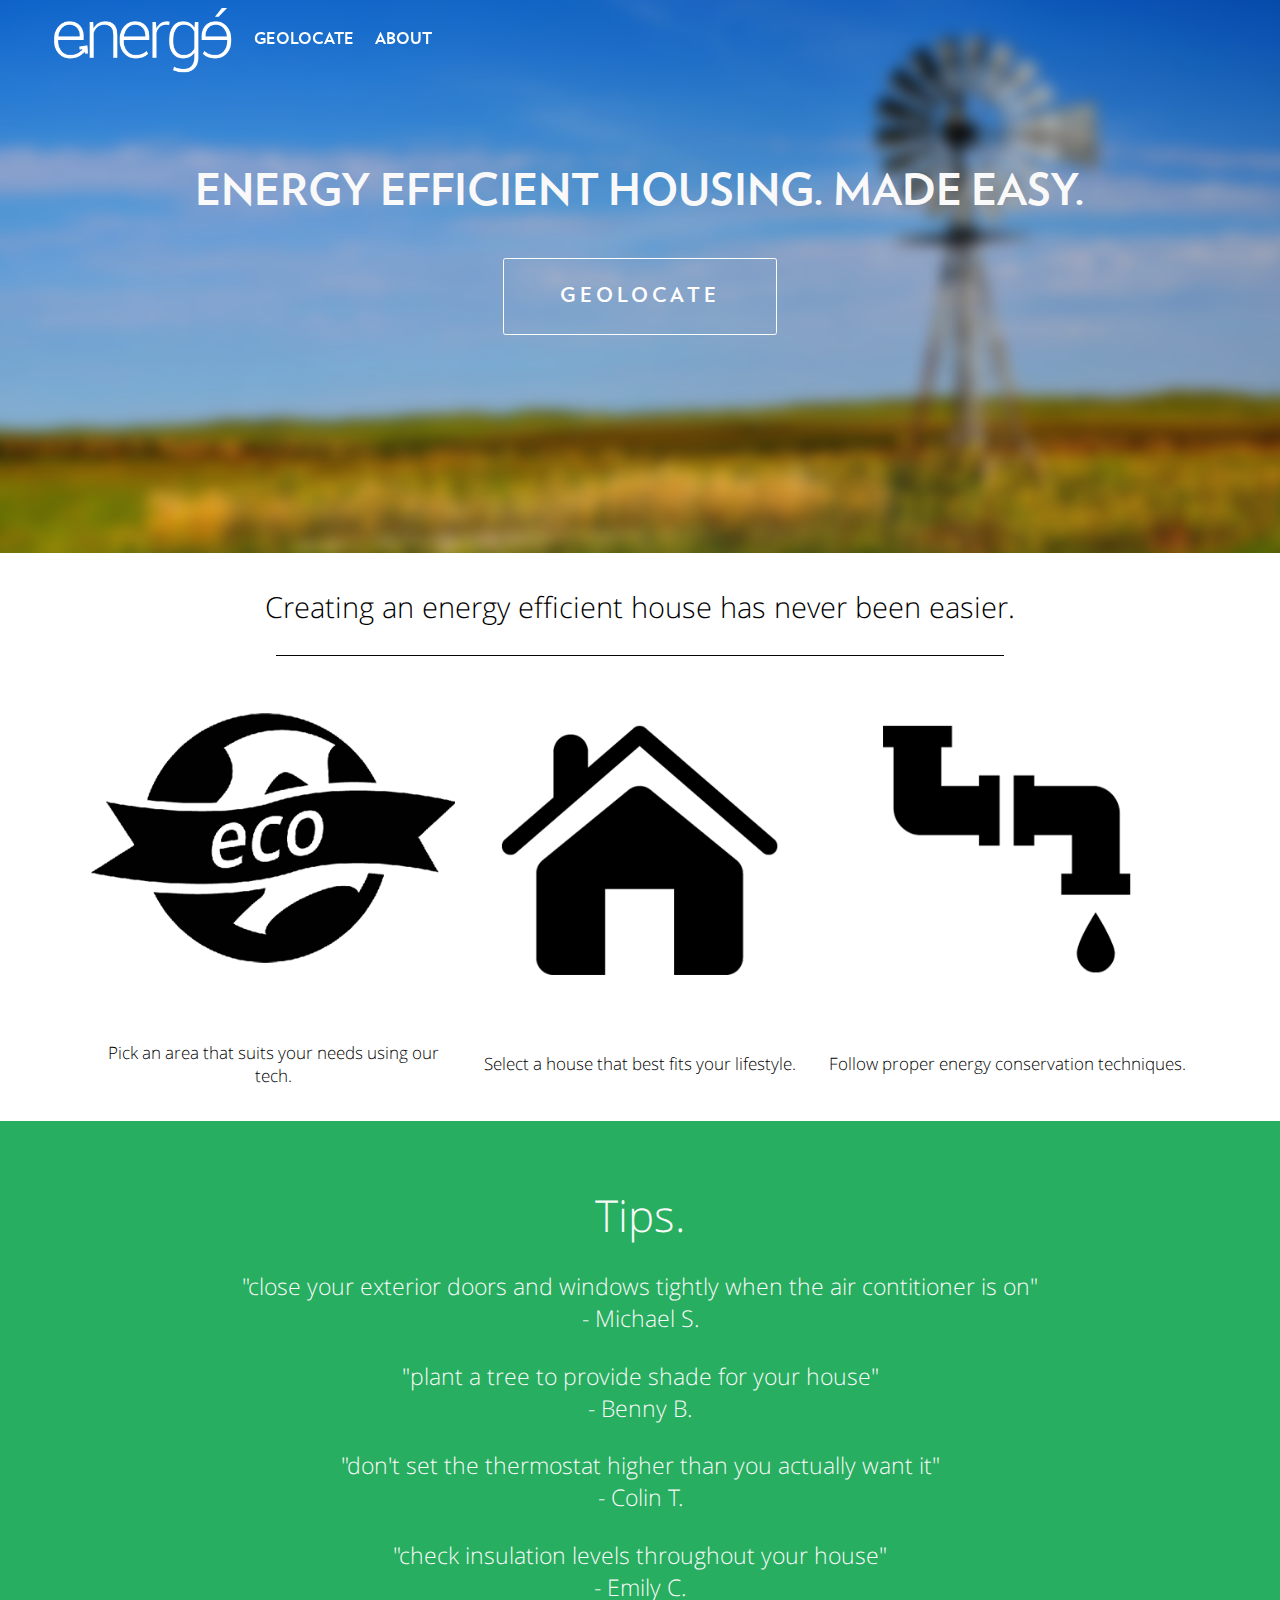
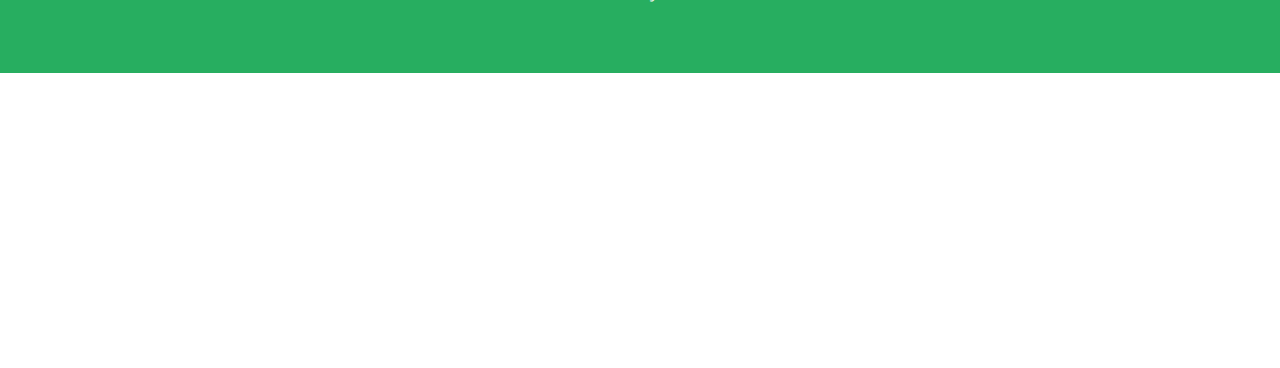
==== index.html @ f8550ced "Merge branch 'master' of ssh://bitbucket.org/michaelscaria/energe" ====
<!DOCTYPE html>
<html>
  <head>
    <title>Energe</title>
    <link href="assets/stylesheets/energe.css" rel="stylesheet" type="text/css">
    <script src="assets/javascript/energe.js"></script>
    <script src="http://ajax.googleapis.com/ajax/libs/jquery/1.10.2/jquery.min.js"></script>
  </head>
  <body>
    <div class="header">
      <a href='/'>
        <img src="assets/images/logo-2.png" width="215px" height="97px" class='logo'>
      </a>
      <a href="/geolocate">
        <div class="subtitle" style="height:27px;">GEOLOCATE</div>
      </a>
      <a href="/about">
        <div class="subtitle" style="height:27px;">ABOUT</div>
      </a>
    </div>
    <div class="splash">
      <div class="title">ENERGY EFFICIENT HOUSING. MADE EASY.</div>
      <div class="user_prompt">
        <a class="button" href="/geolocate.html">GEOLOCATE</a>
      </div>
    </div>
    <div class="content">
      <div class="steps">
        <div class="title">Creating an energy efficient house has never been easier.</div>
        <span class="border"></span>
        <div class="elements">
          <div class="element">
            <img src="assets/images/step1.png">
            <div class="text">Pick an area that suits your needs using our tech.</div>
          </div>
          <div class="element">
            <img src="assets/images/step2.png">
            <div class="text">Select a house that best fits your lifestyle.</div>
          </div>
          <div class="element">
            <img src="assets/images/step3.png">
            <div class="text">Follow proper energy conservation techniques.</div>
          </div>
        </div>
      </div>
    </div>
    <div class="tips">
      <div class="title">Tips.</div>
      <div class="quote">
        "close your exterior doors and windows tightly when the air contitioner is on"
        <br>
        - Michael S.
      </div>
      <div class="quote">
        "plant a tree to provide shade for your house"
        <br>
        - Benny B.
      </div>
      <div class="quote">
        "don't set the thermostat higher than you actually want it"
        <br>
        - Colin T.
      </div>
      <div class="quote">
        "check insulation levels throughout your house"
        <br>
        - Emily C.
      </div>
    </div>
  </body>
  <script>
    var height = $('.content').position().top - $('.header').height();
    $(window).resize(function() {
      height = $('.content').position().top - $('.header').height();
    });
    $(window).scroll(function() {
      var _height = $(window).scrollTop();
      var a = (_height/height) * 0.5;
      $('.header').css('background-color', 'rgba(0,0,0,' + (a > 0.5 ? 0.5 : a) + ')');
    });
  </script>
</html>
---- assets/stylesheets/energe.css ----
body {
  margin: 0;
  padding:0;
  background: rgb(247,247,247);
  zoom: 85%;
  background: url('') 50% 0 no-repeat fixed;
}

@font-face {
    font-family: 'Verlag Bold'; /*a name to be used later*/
    src: url('../fonts/Verlag-Bold.woff'); /*URL to font*/
}

@font-face {
  font-family: 'Open Sans';
  font-style: normal;
  font-weight: 300;
  src: url('../fonts/OpenSans-Light.woff'); /*URL to font*/
}
@font-face {
  font-family: 'Open Sans Bold';
  font-style: normal;
  font-weight: 600;
  src: url('../fonts/OpenSans-Semibold.woff'); /*URL to font*/
}

li {
  list-style-type: none;
}

ul {
  padding: 0;
}

a {
  text-decoration: none;
  color: inherit;
}


.header {
  position: fixed;
  width: 100%;
  top: 0;
  z-index: 8;
  left: 0;
  color: #fff;
}

.header a {
  margin: 0 10px;
}

.header a:first-child {
  margin-left: 0;
}

.header a:last-child {
  margin-right: 0;
}

/*
.header.changed
{
    filter:blur(4px);
  -o-filter:blur(4px);
  -ms-filter:blur(4px);
  -moz-filter:blur(4px);
  -webkit-filter:blur(4px);
}*/

.logo {
  /*width: 234px;*/
  padding: 0 0 0 4%;
  /*margin: 0 auto;*/
  display: inline-block;
  vertical-align: middle;
}

.subtitle {
  font-family: 'Verlag Bold';
  border-color: white;
  display: inline-block;
  vertical-align: middle;
  font-size: 1.2em;
}

.splash {
  height: 650px;
  background: url(../images/bkg-6.png) 50% 0 no-repeat fixed;
  margin: 0;
  padding: 0;
}

.splash .title {
/*  width: 44%;
*/  /*top, right, bottom, left*/
  padding: 13% 0 0 0;
  color: rgb(249, 249, 249);
  font-size: 52px;
  font-family: 'Verlag Bold';
  width: 100%;
  text-align: center;
}

.user_prompt {
  width: 100%;
  text-align: center;
}

.button {
  font-family: 'Verlag Bold';
  border-color: white;
  /*background: none;*/
  border: 1px solid #fff!important;
  text-decoration: none;
  font-weight: 400;
  display: inline-block;
  padding: 30px 65px;
  font-size: 1.5em;
  letter-spacing: 0.20em;
  -webkit-border-radius: 3px;
  margin-top: 3%;
  display: inline-block;
  color: #fff;
  cursor: pointer;
}

a.button:visited {
  color: white;
  text-decoration: none;
}

a.button::selection {
  background: #060606;
  color: #fff;
}

.content {
  z-index: 1;
  overflow: hidden;
}

.steps {
  padding: 40px;
}

.content .steps .title {
  /*top, right, bottom, left*/
  padding: 0;
  color: black;
  font-size: 34px;
  font-family: 'Open Sans';
  text-align: center;
  margin-bottom: 35px;
}

.border {
  display: block;
  width: 60%;
  height: 1px;
  background: #060606;
  margin: 0 auto;
}

.elements {
  text-align: center;
}

.element {
  display: inline-block;
  vertical-align: middle;
  width: 30%;
}

.element img {
 width: 100%;
}

.element .text {
  margin-top: 20px;
  font-family: 'Open Sans';
  text-align: center;
  font-size: 20px;
}

.tips {
  height: 650px;
  background-color: #27AE60;
  /*background-color: rgb(40, 40, 40);*/
  /*margin: 0;*/
  /*padding-top: 600px;*/
  background-position: 50% 225px;
}

.tips .title {
  /*top, right, bottom, left*/
  padding: 5% 0 0 0;
  color: rgb(249, 249, 249);
  font-size: 52px;
  font-family: 'Open Sans';
  width: 100%;
  text-align: center;
}

.quote {
  padding: 2% 0 0 0;
  color: rgb(249, 249, 249);
  font-size: 1.7em;
  font-family: 'Open Sans';
  width: 100%;
  text-align: center;
}



/***** GEOLOCATE PAGE *****/

.geolocate_background {
  position: fixed;
  width: 100%;
  height: 100%;
  background: rgb(35, 35, 35);
  margin: 0;
  padding: 0;
}

.geolocate_background .title {
/*  width: 44%;
*/  /*top, right, bottom, left*/
  padding: 13% 0 0 0;
  color: rgb(249, 249, 249);
  font-size: 52px;
  font-family: 'Verlag Bold';
  width: 100%;
  text-align: center;
}

.geolocate_background .user_prompt {
  margin-top: 23%;
  /*height: 100%;*/
}

.geolocate_background .button {
  margin: 3% 15px 0 15px;
  color: white;
}

.ui-widget {
  float: right;
  width: 25%;
  margin-top: 1.5%;
  margin-right: 3%;
  z-index: 5;
}

.tags {
  padding:7px;
  font-family: 'Open Sans';
  font-size: 15px;
  color: white;
  width: 70%;
  background-color: transparent;
  margin-top:20px;
  border: 1px solid white;
  /*background-image:  url("../images/icon.png");*/
  margin-top:0%;
  z-index: 5;
}

.tags:focus {
  /*background-image:  url("../images/icon.png");*/
  background-repeat: no-repeat;
  background-position: 98%;
  z-index: 5;
}

.location_image {
  width: 100%;
  top: 0;
  bottom:0;
  position:fixed;
  overflow-y:scroll;
  overflow-x:hidden;
}

.facts {
  color: rgb(249, 249, 249);
  font-size: 38px;
  font-family: 'Verlag Bold';
  margin: 10% 0 0 10%;
  /*margin-left: 15%;*/
  width:80%;
  height: 100%;
  /*text-align:center;*/
}

.fact {
  margin-bottom: 2%;
}

/*ui-autocomplete*/
.ui-menu-item {
  background-color: rgb(245, 245, 245);
  padding:0; margin:0;
  left: 0;
}
.ui-corner-all {
  font-family: 'Open Sans';
  color: rgb(35, 35, 35);
  text-decoration: none;
  padding-top: 10px;
}

.header .search {
  color: #fff;
  font-family: 'Open Sans';
  border-color: white;
  background: none;
  border: 1px solid #fff!important;
  text-decoration: none;
  font-weight: 400;
  display: inline-block;
  padding: 9px 7px;
  font-size: .8em;
  letter-spacing: 0.15em;
  -webkit-border-radius: 3px;
  display: inline-block;
}
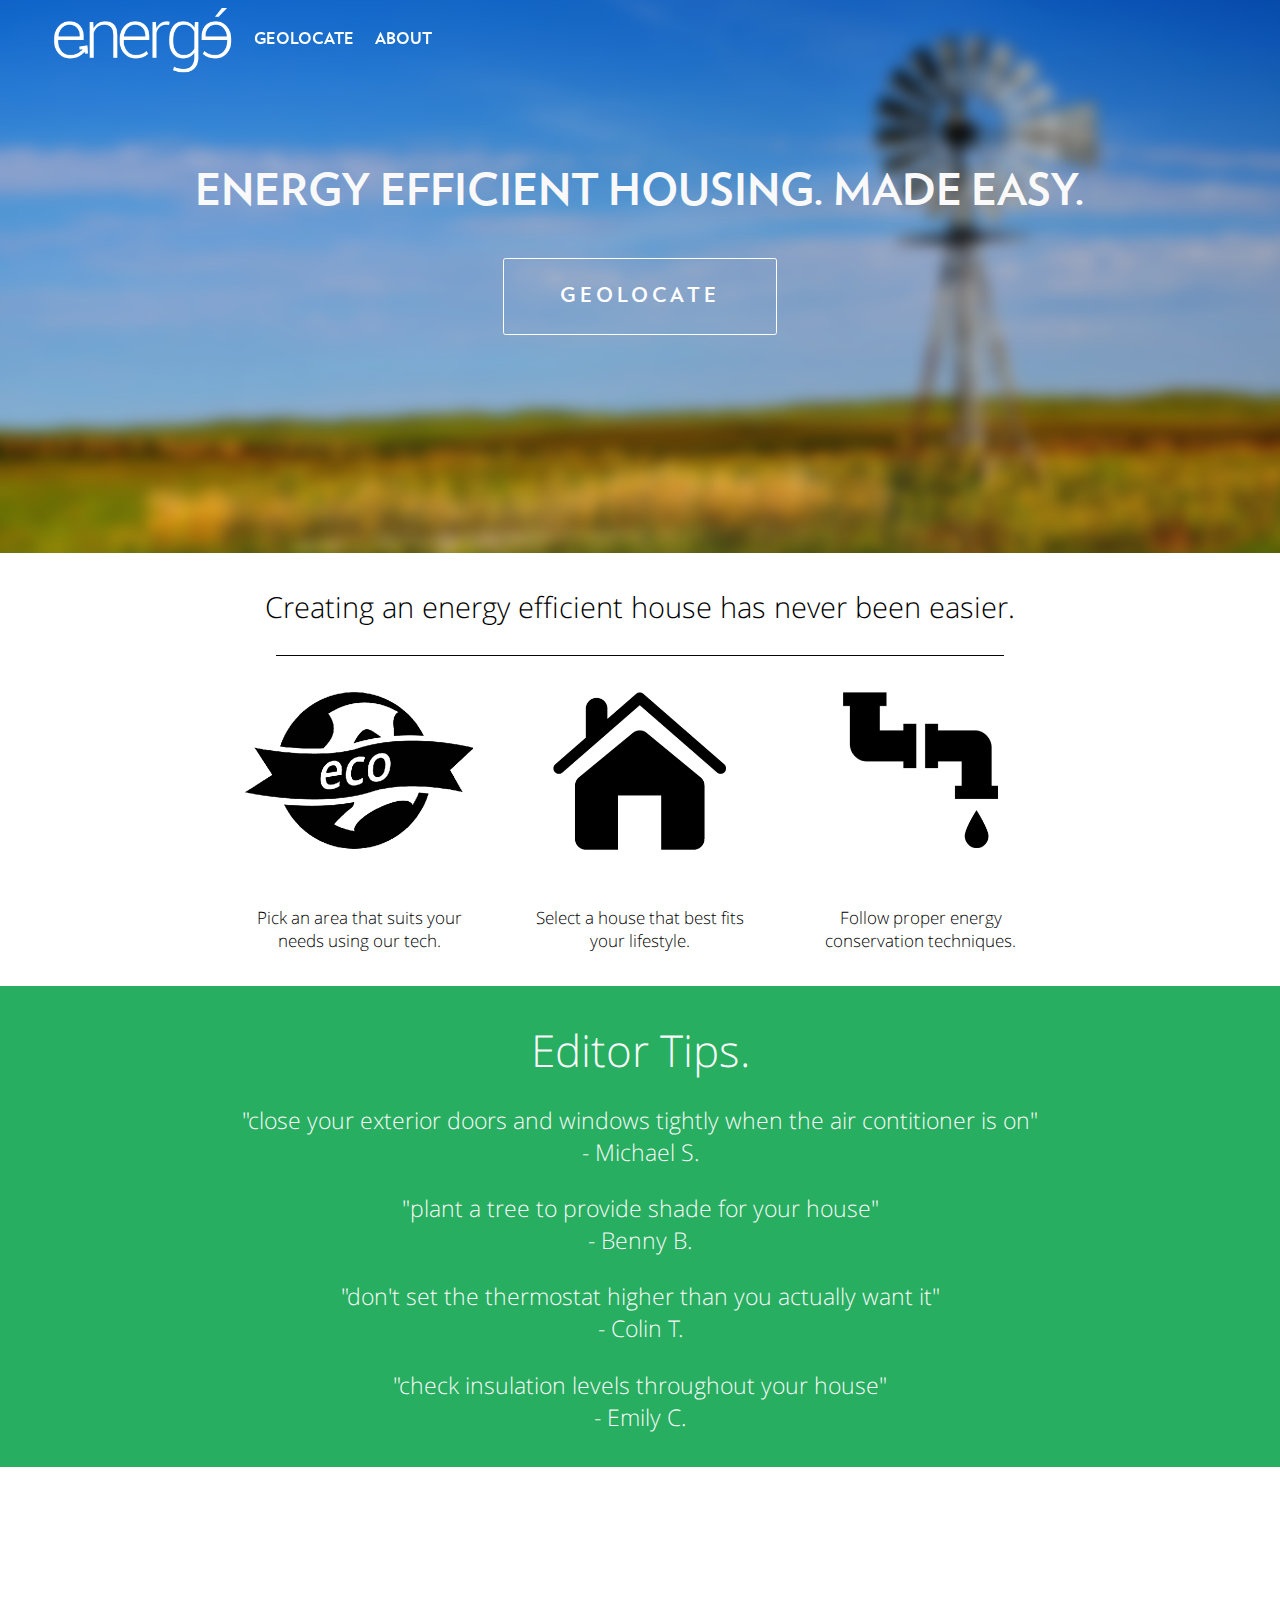
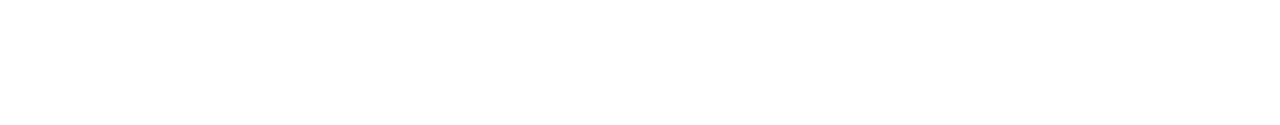
==== commit b4a2eb1c: "save" ====
--- a/index.html
+++ b/index.html
@@ -45,7 +45,7 @@
       </div>
     </div>
     <div class="tips">
-      <div class="title">Tips.</div>
+      <div class="title">Editor Tips.</div>
       <div class="quote">
         "close your exterior doors and windows tightly when the air contitioner is on"
         <br>
--- a/assets/stylesheets/energe.css
+++ b/assets/stylesheets/energe.css
@@ -165,12 +165,23 @@
 
 .elements {
   text-align: center;
+  max-width: 960px;
+  margin: 0 auto;
 }
 
 .element {
   display: inline-block;
   vertical-align: middle;
-  width: 30%;
+  width: 28%;
+  margin: 0 3%;
+}
+
+.element:first-child {
+  margin-left: 0;
+}
+
+.element:last-child {
+  margin-right: 0;
 }
 
 .element img {
@@ -185,17 +196,17 @@
 }
 
 .tips {
-  height: 650px;
+  /*height: 650px;*/
   background-color: #27AE60;
   /*background-color: rgb(40, 40, 40);*/
   /*margin: 0;*/
   /*padding-top: 600px;*/
-  background-position: 50% 225px;
+  padding: 40px;
 }
 
 .tips .title {
   /*top, right, bottom, left*/
-  padding: 5% 0 0 0;
+  /*padding: 5% 0 0 0;*/
   color: rgb(249, 249, 249);
   font-size: 52px;
   font-family: 'Open Sans';
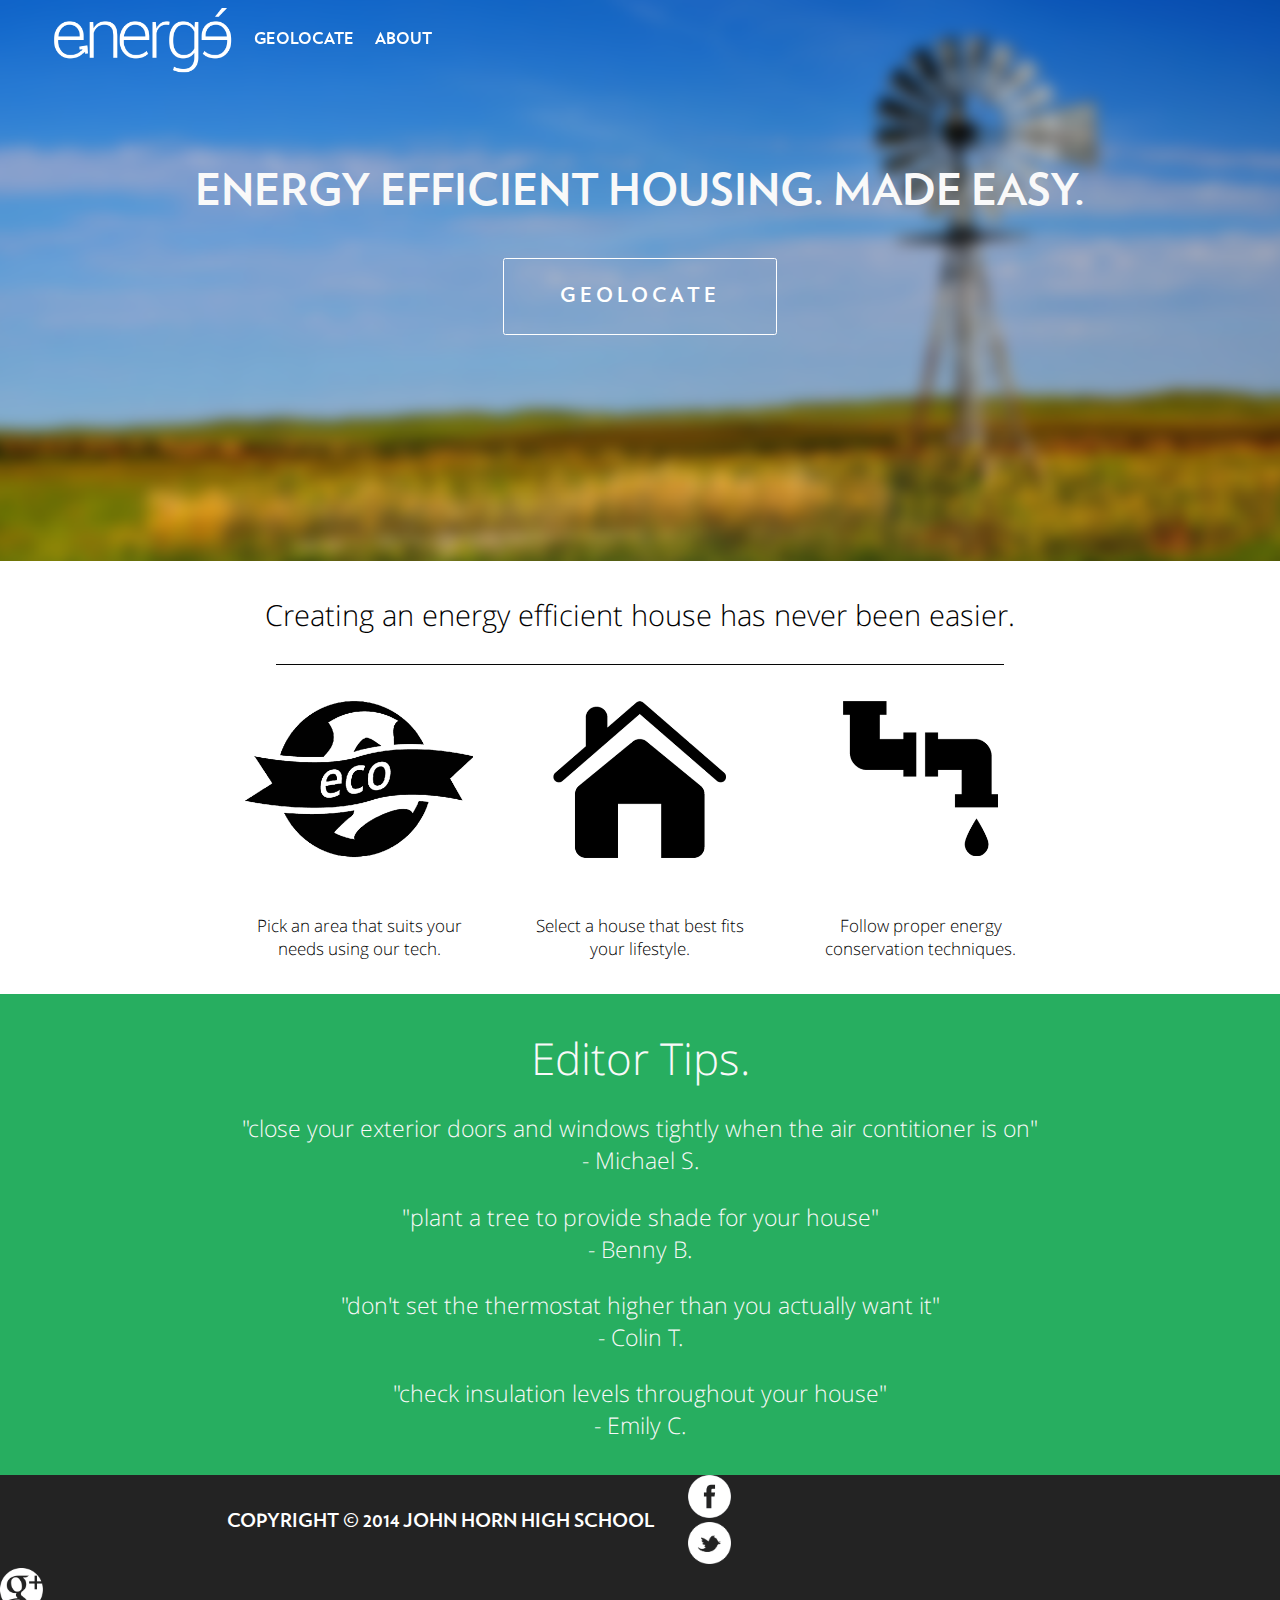
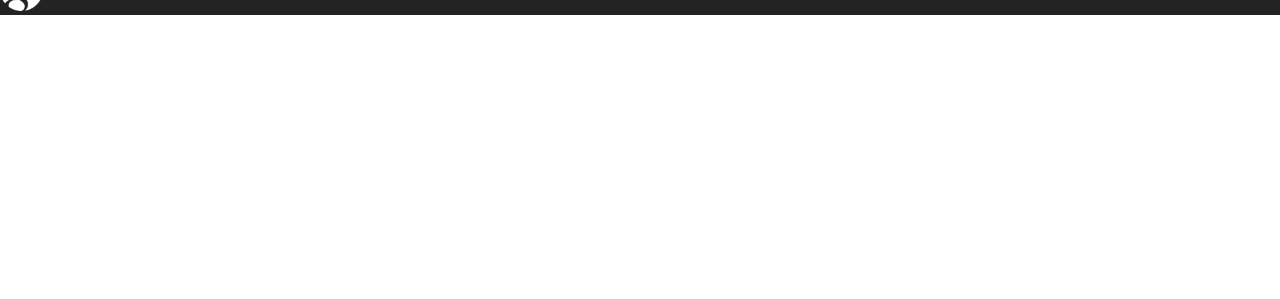
==== commit 9ca0082c: "save" ====
--- a/index.html
+++ b/index.html
@@ -67,6 +67,24 @@
         - Emily C.
       </div>
     </div>
+    <footer>
+      <div class="nav">
+      COPYRIGHT &#169 2014 JOHN HORN HIGH SCHOOL
+      </div>
+      <div class="social">
+        <div class="social"> 
+          <a href="https://www.facebook.com/onlyenerge"><img src="assets/images/facebook.png" width="50px" height="50px"></a>
+        </div>
+
+        <div class="social">
+          <a href="https://www.twitter.com/onlyenerge"><img src="assets/images/twitter.png" width="50px" height="50px"></a>
+        </div>
+
+        <div class="social">
+          <a href="https://plus.google.com/u/0/107137692944451345748"><img src="assets/images/google.png" width="50px" height="50px"></a>
+        </div>
+      </div>
+    </footer>
   </body>
   <script>
     var height = $('.content').position().top - $('.header').height();
--- a/assets/stylesheets/energe.css
+++ b/assets/stylesheets/energe.css
@@ -37,6 +37,9 @@
   color: inherit;
 }
 
+footer {
+  background-color: rgb(35, 35, 35);
+}
 
 .header {
   position: fixed;
@@ -86,7 +89,7 @@
 }
 
 .splash {
-  height: 650px;
+  height: 660px;
   background: url(../images/bkg-6.png) 50% 0 no-repeat fixed;
   margin: 0;
   padding: 0;
@@ -223,8 +226,21 @@
   text-align: center;
 }
 
-
-
+.nav {
+  font-family: 'Verlag Bold';
+  color: white;
+  vertical-align:middle;
+  display:inline-block;
+  margin-left:15%;
+  float:left;
+  height:5%;
+  font-size: 1.4em;
+  padding:2.7%;
+}
+
+.socials {
+  display: inline-block;
+}
 /***** GEOLOCATE PAGE *****/
 
 .geolocate_background {
@@ -338,3 +354,57 @@
   -webkit-border-radius: 3px;
   display: inline-block;
 }
+
+/***** ABOUT PAGE *****/
+
+.title.about {
+  font-size: 2.5em;
+}
+
+.splash.about {
+  background: url(../images/bkg-7.png) 50% 0 no-repeat fixed;
+  position: fixed;
+  width: 100%;
+  height: 100%;
+  margin: 0;
+  padding: 0;
+  background-size: cover;
+}
+
+.credits {
+  width: 100%;
+  top: 0;
+  bottom:0;
+  position:fixed;
+  overflow-y:scroll;
+  overflow-x:hidden;
+}
+
+.team {
+  padding-top: 6%;
+  font-family: 'Verlag Bold';
+  font-size: 2.5em;
+  color: white;
+  text-align: center;
+}
+
+.teamlist {
+  padding-top: 3%;
+}
+
+.member {
+  display: inline-block;
+  width: 15%;
+}
+
+.member .name {
+  font-size: .7em;
+}
+
+.member .job {
+  font-size: .45em;
+}
+
+.circle {
+  border-radius: 50%;
+}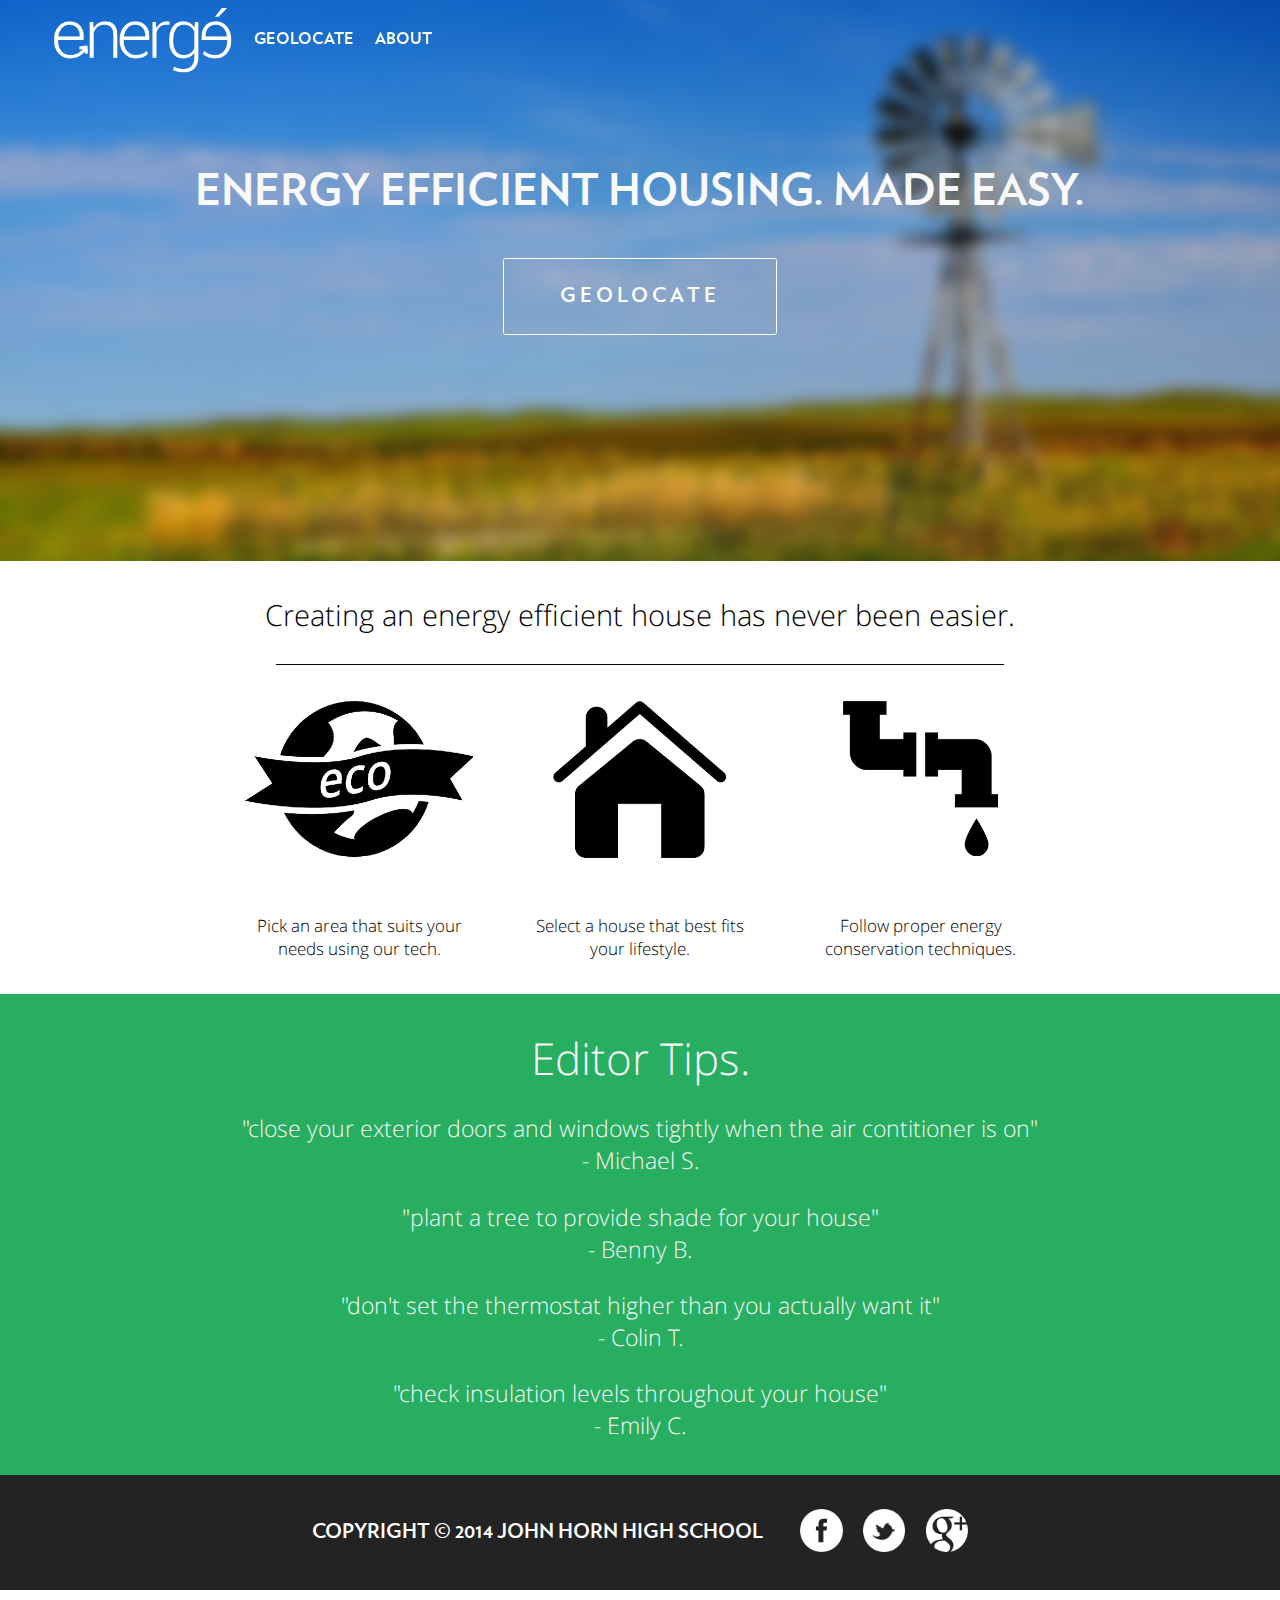
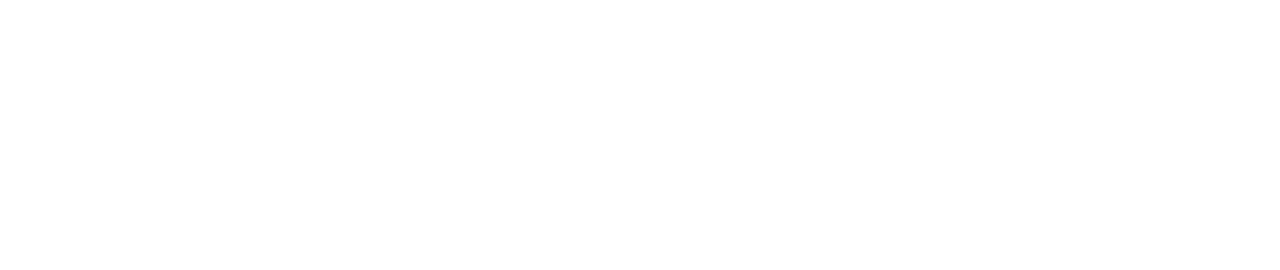
==== commit 57a14937: "fix hfooter" ====
--- a/index.html
+++ b/index.html
@@ -68,21 +68,17 @@
       </div>
     </div>
     <footer>
-      <div class="nav">
-      COPYRIGHT &#169 2014 JOHN HORN HIGH SCHOOL
-      </div>
-      <div class="social">
-        <div class="social"> 
-          <a href="https://www.facebook.com/onlyenerge"><img src="assets/images/facebook.png" width="50px" height="50px"></a>
-        </div>
-
-        <div class="social">
-          <a href="https://www.twitter.com/onlyenerge"><img src="assets/images/twitter.png" width="50px" height="50px"></a>
-        </div>
-
-        <div class="social">
-          <a href="https://plus.google.com/u/0/107137692944451345748"><img src="assets/images/google.png" width="50px" height="50px"></a>
-        </div>
+      <div class="nav">COPYRIGHT &#169 2014 JOHN HORN HIGH SCHOOL</div>
+      <div class="socials">
+        <a href="https://www.facebook.com/onlyenerge" class="social">
+          <img src="assets/images/facebook.png" width="50px" height="50px">
+        </a>
+        <a href="https://www.twitter.com/onlyenerge" class="social">
+          <img src="assets/images/twitter.png" width="50px" height="50px">
+        </a>
+        <a href="https://plus.google.com/u/0/107137692944451345748" class="social">
+          <img src="assets/images/google.png" width="50px" height="50px">
+        </a>
       </div>
     </footer>
   </body>
--- a/assets/stylesheets/energe.css
+++ b/assets/stylesheets/energe.css
@@ -226,21 +226,40 @@
   text-align: center;
 }
 
+footer {
+  text-align: center;
+  padding: 40px;
+}
+
 .nav {
   font-family: 'Verlag Bold';
   color: white;
+  display:inline-block;
   vertical-align:middle;
-  display:inline-block;
-  margin-left:15%;
-  float:left;
-  height:5%;
-  font-size: 1.4em;
-  padding:2.7%;
+  font-size: 24px;
+  margin-right: 20px;
 }
 
 .socials {
   display: inline-block;
-}
+  vertical-align: middle;
+  margin-left: 20px;
+}
+
+.socials .social {
+  display: inline-block;
+  vertical-align: middle;
+  margin: 0 10px;
+}
+
+.socials .social:first-child {
+  margin-left: 0;
+}
+
+.socials .social:last-child {
+  margin-right: 0;
+}
+
 /***** GEOLOCATE PAGE *****/
 
 .geolocate_background {
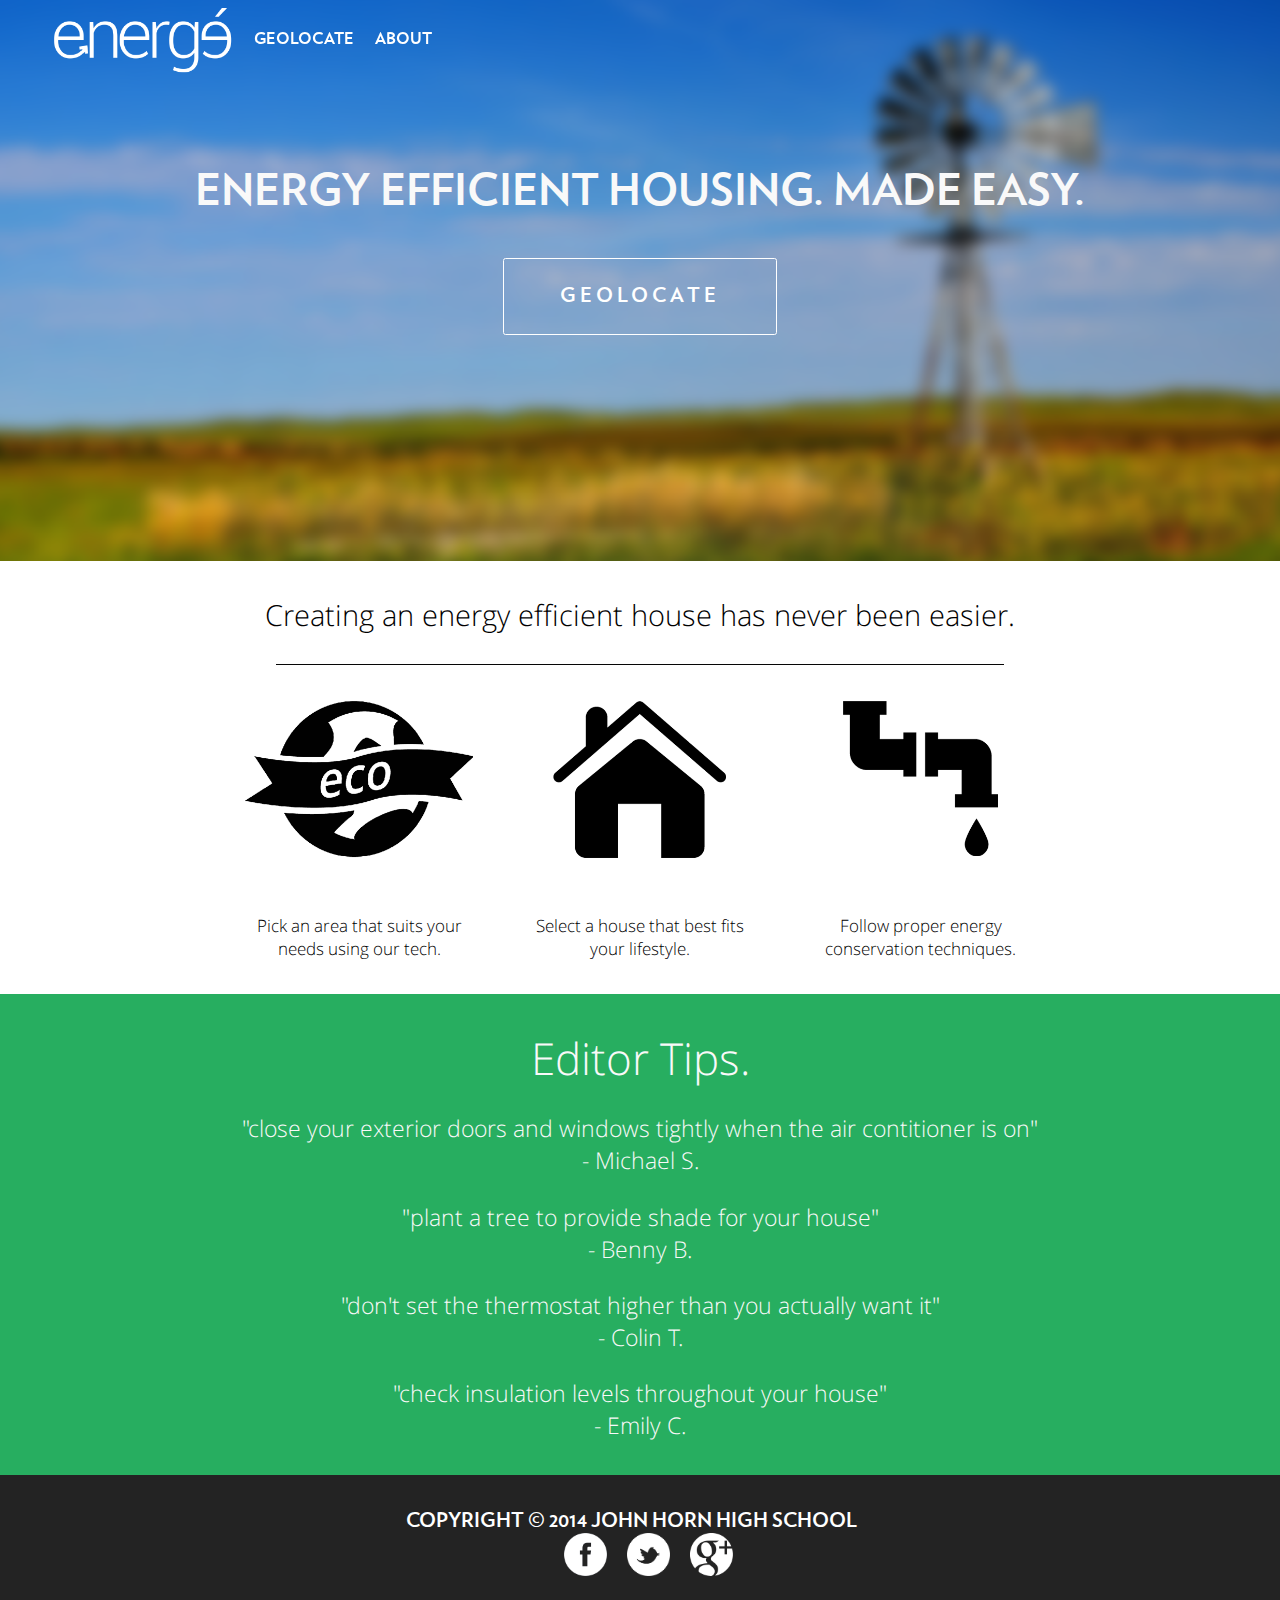
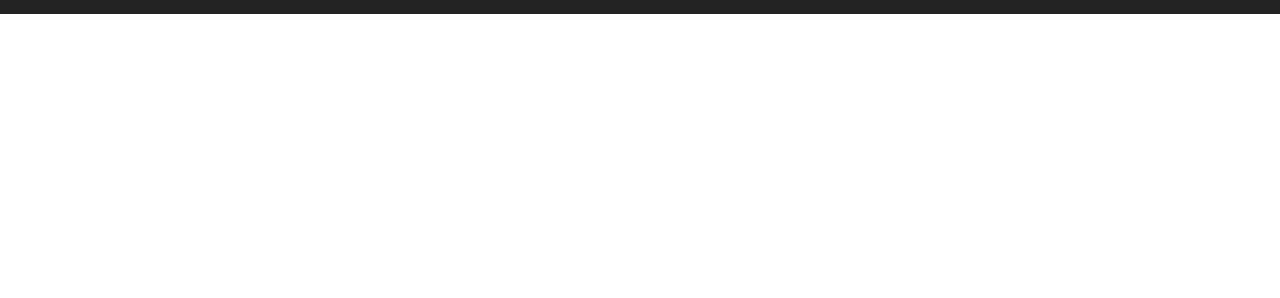
==== commit deff9743: "save" ====
--- a/index.html
+++ b/index.html
@@ -68,17 +68,21 @@
       </div>
     </div>
     <footer>
-      <div class="nav">COPYRIGHT &#169 2014 JOHN HORN HIGH SCHOOL</div>
-      <div class="socials">
-        <a href="https://www.facebook.com/onlyenerge" class="social">
-          <img src="assets/images/facebook.png" width="50px" height="50px">
-        </a>
-        <a href="https://www.twitter.com/onlyenerge" class="social">
-          <img src="assets/images/twitter.png" width="50px" height="50px">
-        </a>
-        <a href="https://plus.google.com/u/0/107137692944451345748" class="social">
-          <img src="assets/images/google.png" width="50px" height="50px">
-        </a>
+      <div class="nav">
+      COPYRIGHT &#169 2014 JOHN HORN HIGH SCHOOL
+      </div>
+      <div class="social">
+        <div class="socials"> 
+          <a href="https://www.facebook.com/onlyenerge"><img src="assets/images/facebook.png" width="50px" height="50px"></a>
+        </div>
+
+        <div class="socials">
+          <a href="https://www.twitter.com/onlyenerge"><img src="assets/images/twitter.png" width="50px" height="50px"></a>
+        </div>
+
+        <div class="socials">
+          <a href="https://plus.google.com/u/0/107137692944451345748"><img src="assets/images/google.png" width="50px" height="50px"></a>
+        </div>
       </div>
     </footer>
   </body>
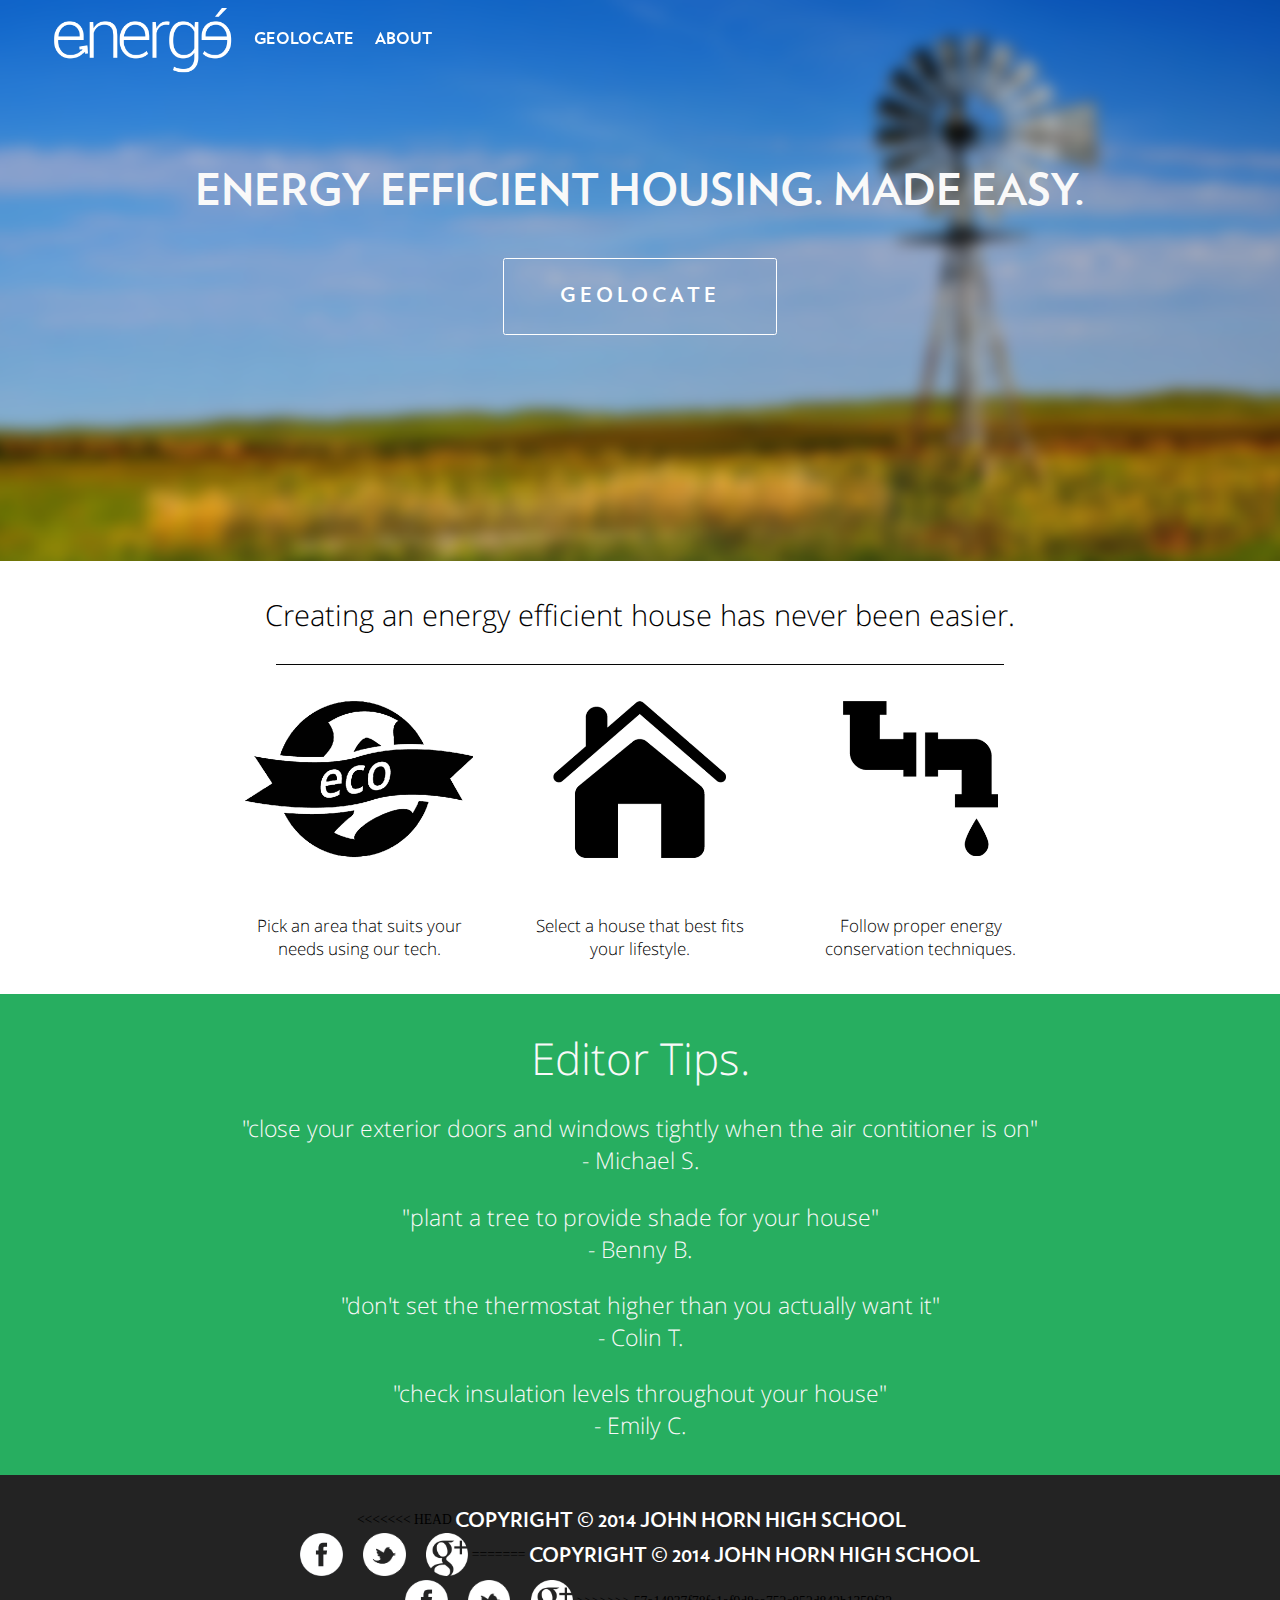
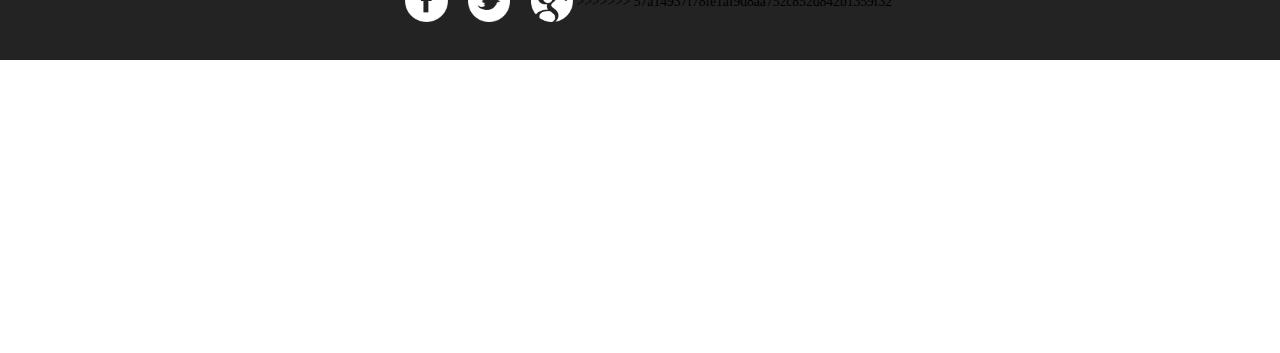
==== commit 0120140a: "ARGGHHH" ====
--- a/index.html
+++ b/index.html
@@ -68,6 +68,7 @@
       </div>
     </div>
     <footer>
+<<<<<<< HEAD
       <div class="nav">
       COPYRIGHT &#169 2014 JOHN HORN HIGH SCHOOL
       </div>
@@ -83,6 +84,19 @@
         <div class="socials">
           <a href="https://plus.google.com/u/0/107137692944451345748"><img src="assets/images/google.png" width="50px" height="50px"></a>
         </div>
+=======
+      <div class="nav">COPYRIGHT &#169 2014 JOHN HORN HIGH SCHOOL</div>
+      <div class="socials">
+        <a href="https://www.facebook.com/onlyenerge" class="social">
+          <img src="assets/images/facebook.png" width="50px" height="50px">
+        </a>
+        <a href="https://www.twitter.com/onlyenerge" class="social">
+          <img src="assets/images/twitter.png" width="50px" height="50px">
+        </a>
+        <a href="https://plus.google.com/u/0/107137692944451345748" class="social">
+          <img src="assets/images/google.png" width="50px" height="50px">
+        </a>
+>>>>>>> 57a14937f78fe1af9d8aa752c852d842b1359f32
       </div>
     </footer>
   </body>
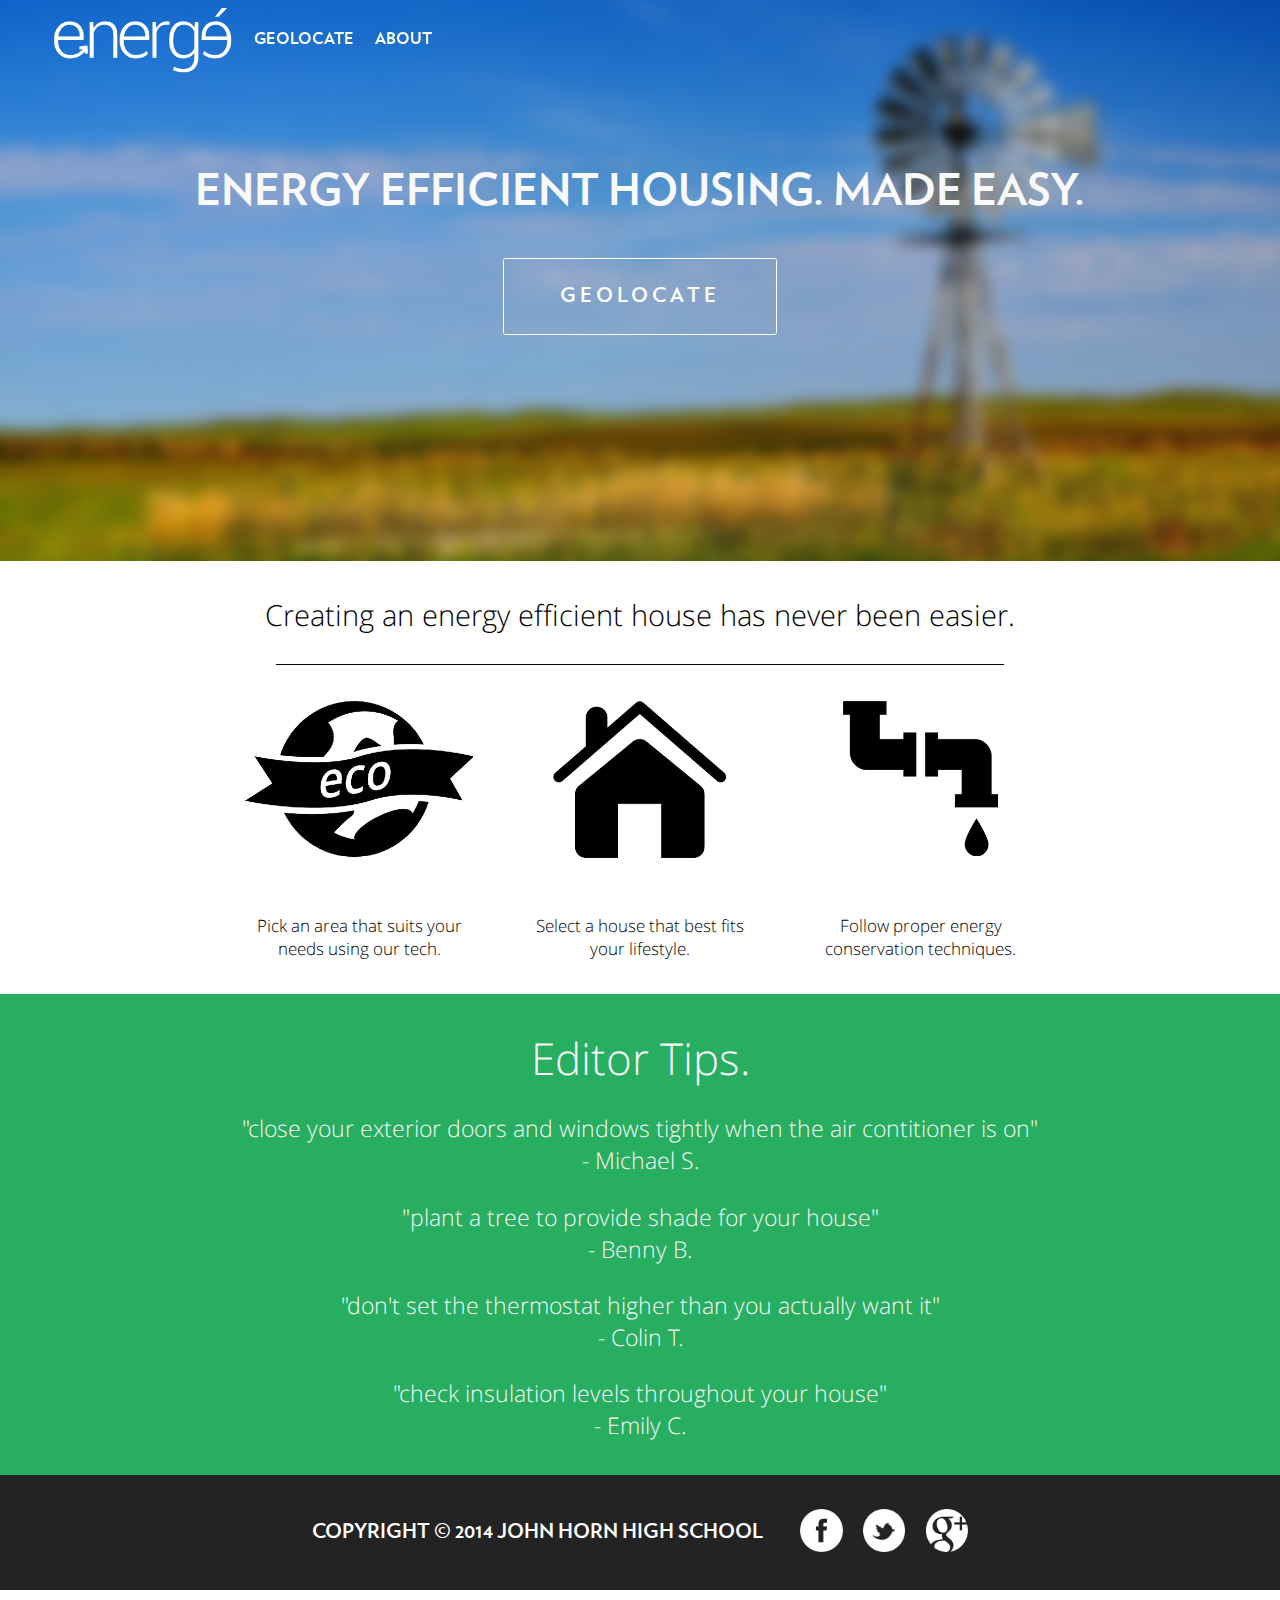
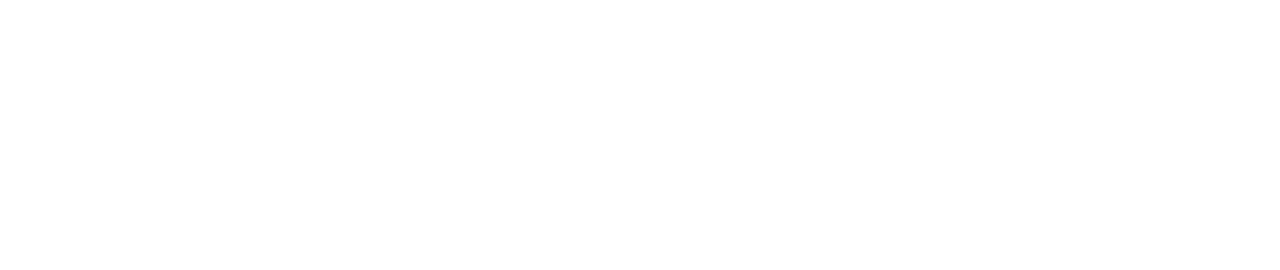
==== commit 4b749291: "final sav, +++" ====
--- a/index.html
+++ b/index.html
@@ -68,23 +68,6 @@
       </div>
     </div>
     <footer>
-<<<<<<< HEAD
-      <div class="nav">
-      COPYRIGHT &#169 2014 JOHN HORN HIGH SCHOOL
-      </div>
-      <div class="social">
-        <div class="socials"> 
-          <a href="https://www.facebook.com/onlyenerge"><img src="assets/images/facebook.png" width="50px" height="50px"></a>
-        </div>
-
-        <div class="socials">
-          <a href="https://www.twitter.com/onlyenerge"><img src="assets/images/twitter.png" width="50px" height="50px"></a>
-        </div>
-
-        <div class="socials">
-          <a href="https://plus.google.com/u/0/107137692944451345748"><img src="assets/images/google.png" width="50px" height="50px"></a>
-        </div>
-=======
       <div class="nav">COPYRIGHT &#169 2014 JOHN HORN HIGH SCHOOL</div>
       <div class="socials">
         <a href="https://www.facebook.com/onlyenerge" class="social">
@@ -96,7 +79,6 @@
         <a href="https://plus.google.com/u/0/107137692944451345748" class="social">
           <img src="assets/images/google.png" width="50px" height="50px">
         </a>
->>>>>>> 57a14937f78fe1af9d8aa752c852d842b1359f32
       </div>
     </footer>
   </body>
